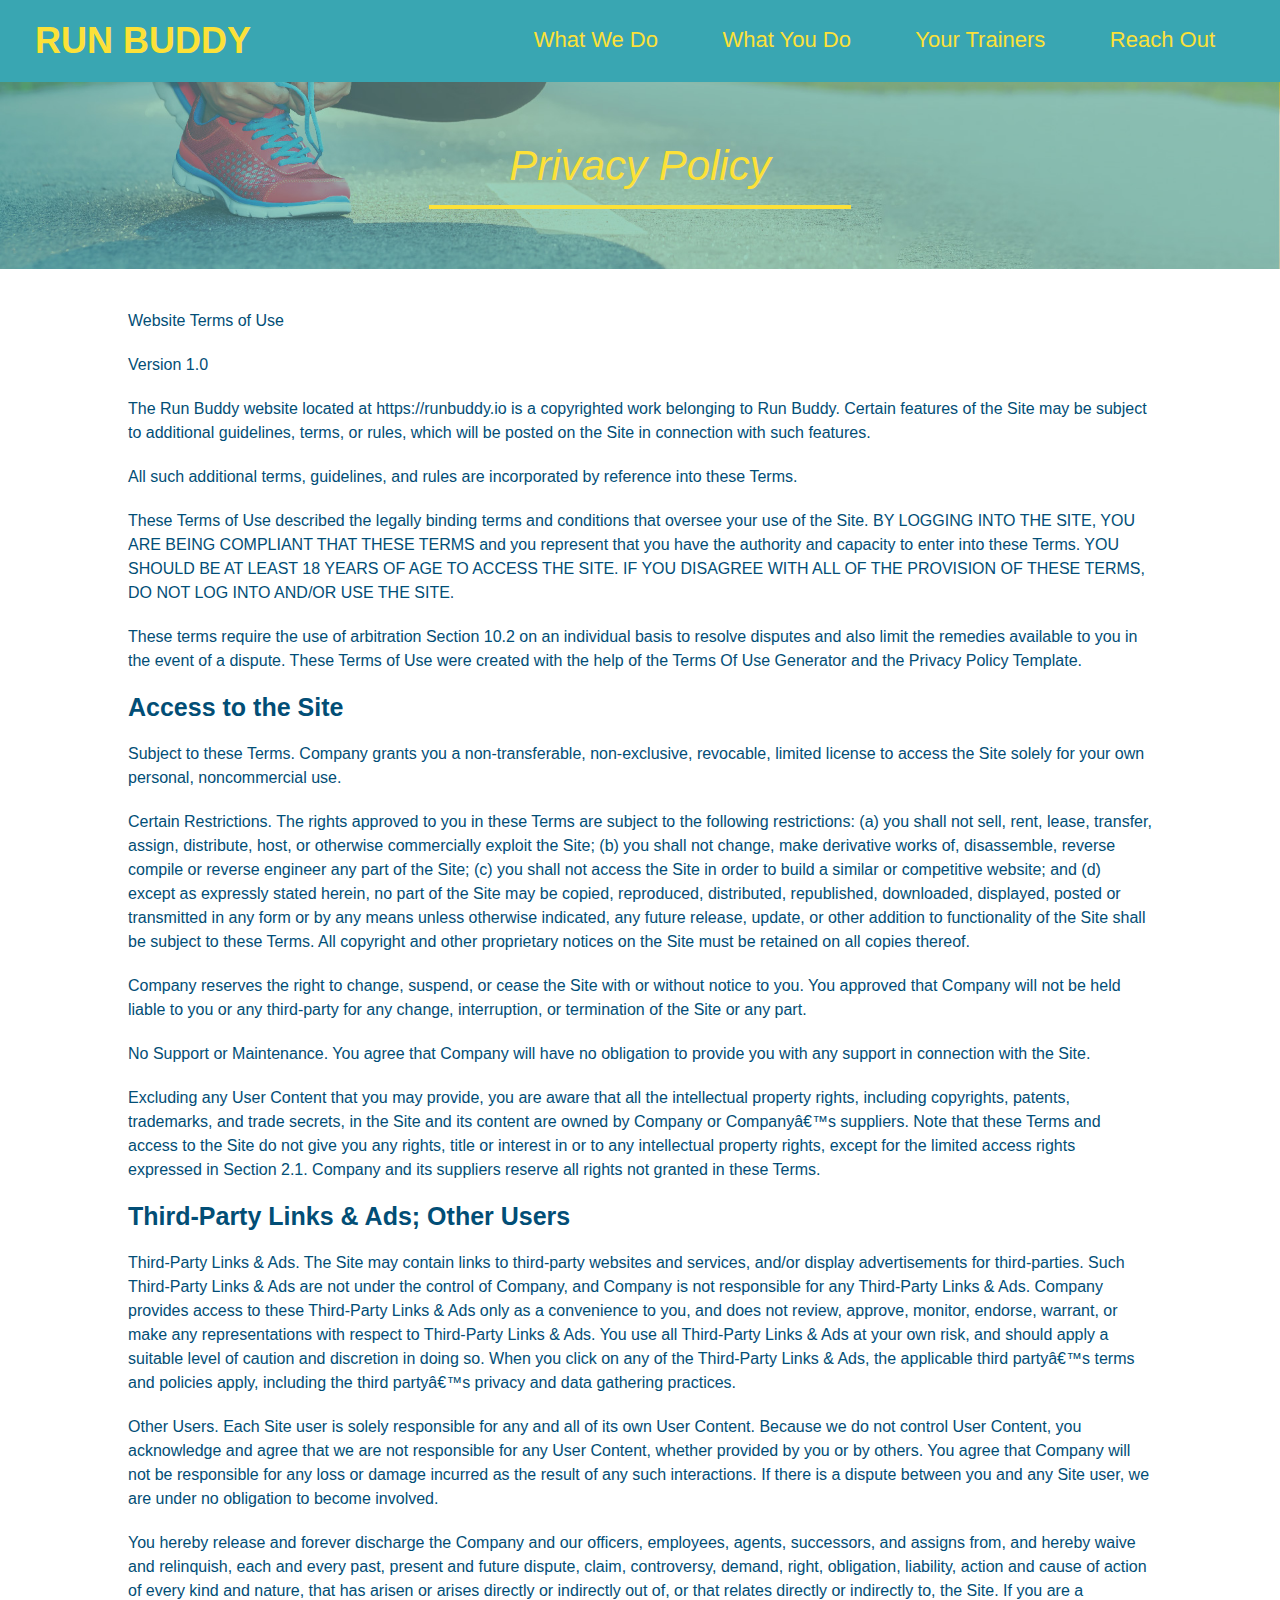
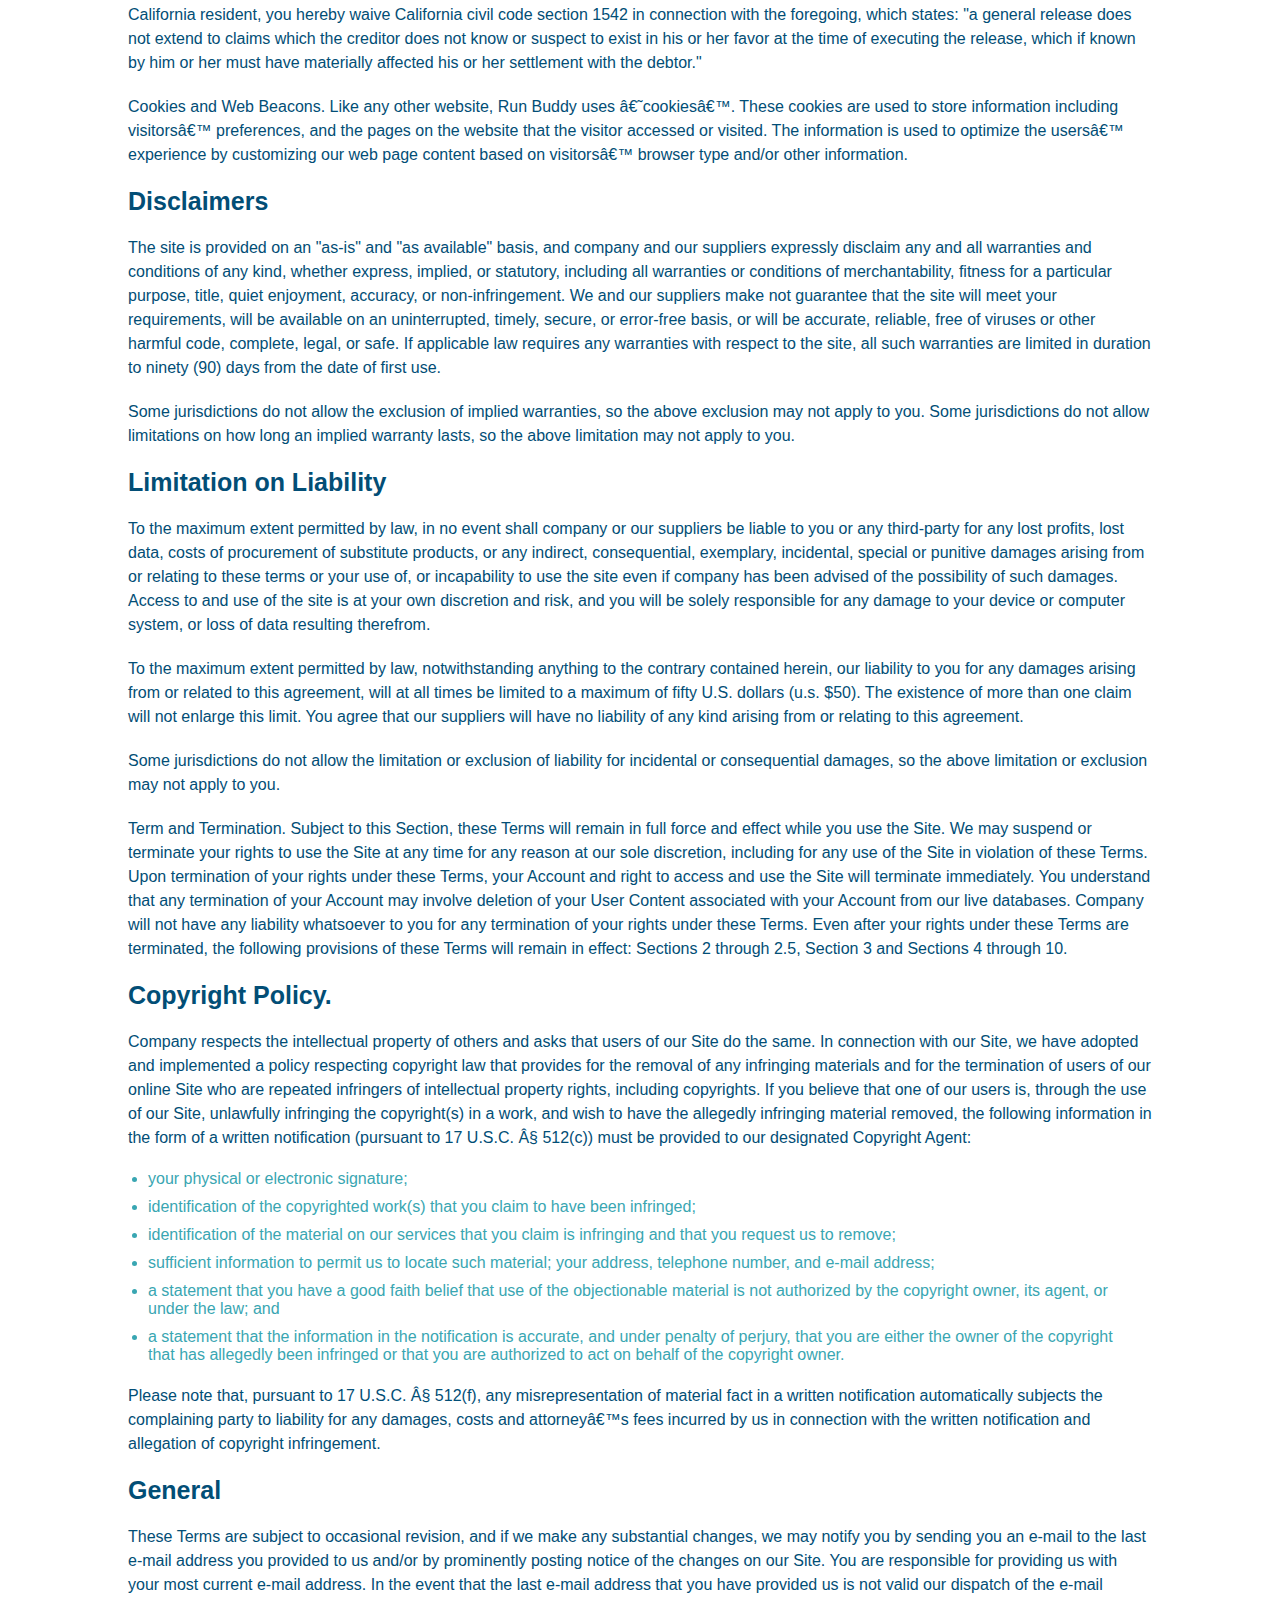
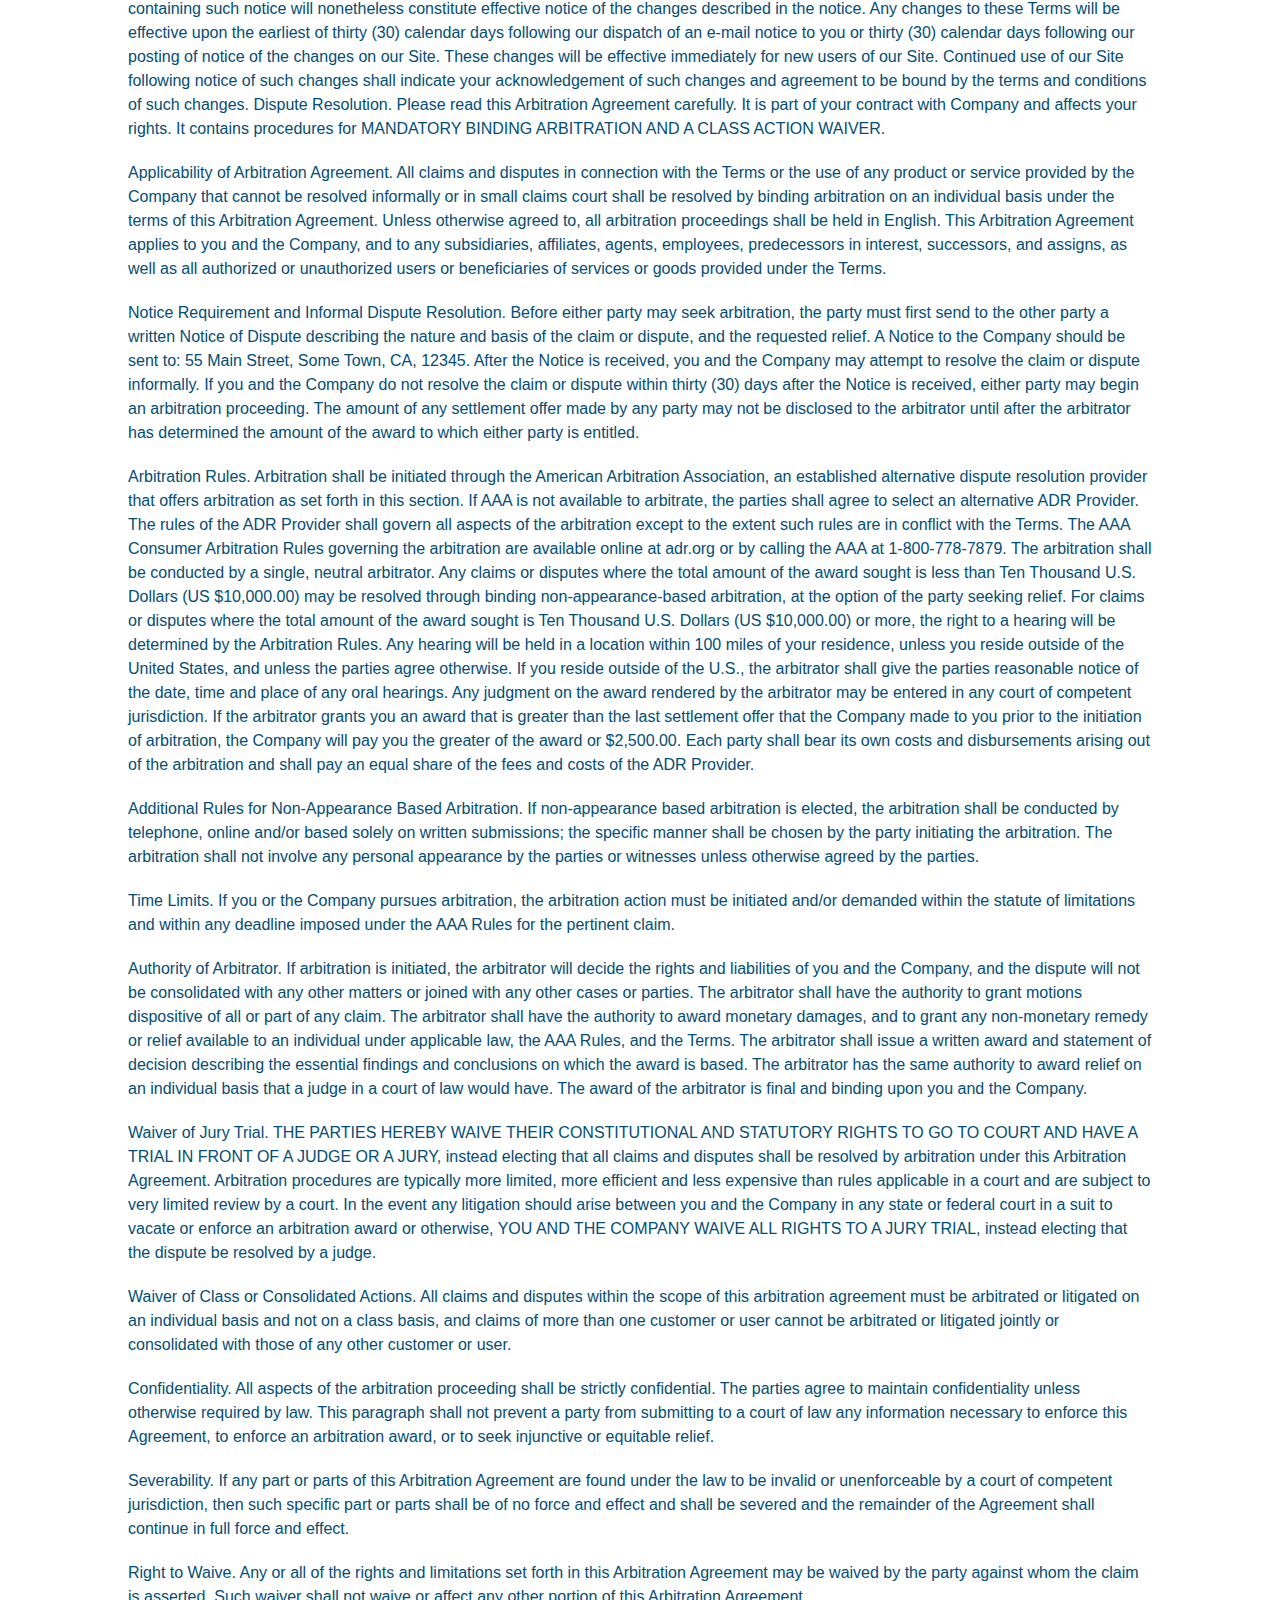
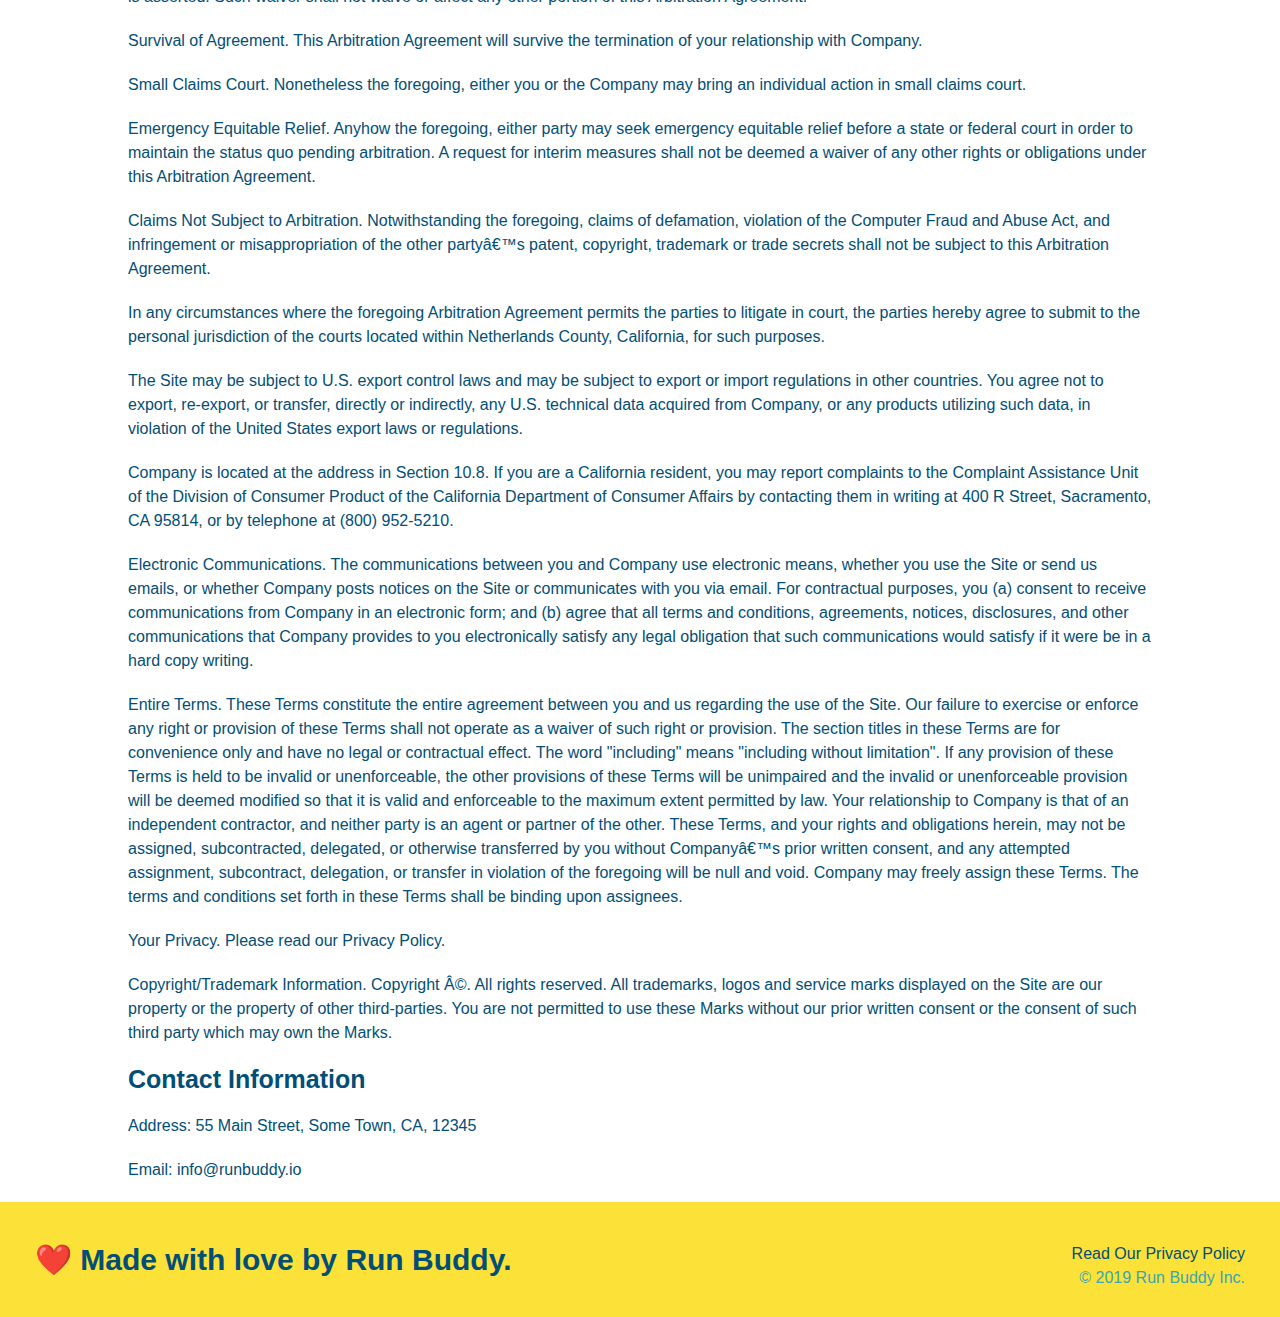
==== privacy-policy.html @ 038b592b "privacy policy" ====
<!DOCTYPE html>
<html lang="en">
    <head>
        <meta charset="UTF-8" />
        <title>Privacy Policy - Run Buddy</title>
        <link rel="stylesheet" href="./assets/css/style.css" />
        <link rel="stylesheet" href="./assets/css/secondary-styles.css">
    </head>
    <body>
         <!--navigation-->
         <header>
            <h1>
                <a href="/">RUN BUDDY</a>
            </h1>  
            <nav>
                <!--unorder list element-->
                <ul>
                    <!--list item element-->
                    <li>
                        <!--anchor element-->
                        <a href="./index.html#what-we-do">What We Do</a>
                    </li>
                    <li>
                        <a href="./index.html#what-you-do">What You Do</a>
                    </li>
                    <li>
                        <a href="./index.html#your-trainers">Your Trainers</a>
                    </li>
                    <li>
                        <a href="./index.html#reach-out">Reach Out</a>
                    </li>
                </ul>
            </nav>        
        </header>

        <section class="hero">
            <h2 class="page-title">
                Privacy Policy
            </h2>
        </section>

        <article class="secondary-content">
            <p>
                Website Terms of Use
              </p>
        
              <p>
                Version 1.0
              </p>
        
              <p>
                The Run Buddy website located at https://runbuddy.io is a copyrighted work belonging to Run Buddy. Certain
                features of the Site may be subject to additional guidelines, terms, or rules, which will be posted on the Site
                in connection with such features.
              </p>
        
              <p>
                All such additional terms, guidelines, and rules are incorporated by reference into these Terms.
              </p>
        
              <p>
                These Terms of Use described the legally binding terms and conditions that oversee your use of the Site. BY
                LOGGING INTO THE SITE, YOU ARE BEING COMPLIANT THAT THESE TERMS and you represent that you have the authority
                and capacity to enter into these Terms. YOU SHOULD BE AT LEAST 18 YEARS OF AGE TO ACCESS THE SITE. IF YOU
                DISAGREE WITH ALL OF THE PROVISION OF THESE TERMS, DO NOT LOG INTO AND/OR USE THE SITE.
              </p>
        
              <p>
                These terms require the use of arbitration Section 10.2 on an individual basis to resolve disputes and also
                limit the remedies available to you in the event of a dispute. These Terms of Use were created with the help of
                the Terms Of Use Generator and the Privacy Policy Template.
              </p>
        
              <h3>
                Access to the Site
              </h3>
        
              <p>
                Subject to these Terms. Company grants you a non-transferable, non-exclusive, revocable, limited license to
                access the Site solely for your own personal, noncommercial use.
              </p>
        
              <p>
                Certain Restrictions. The rights approved to you in these Terms are subject to the following restrictions: (a)
                you shall not sell, rent, lease, transfer, assign, distribute, host, or otherwise commercially exploit the Site;
                (b) you shall not change, make derivative works of, disassemble, reverse compile or reverse engineer any part of
                the Site; (c) you shall not access the Site in order to build a similar or competitive website; and (d) except
                as expressly stated herein, no part of the Site may be copied, reproduced, distributed, republished, downloaded,
                displayed, posted or transmitted in any form or by any means unless otherwise indicated, any future release,
                update, or other addition to functionality of the Site shall be subject to these Terms. All copyright and other
                proprietary notices on the Site must be retained on all copies thereof.
              </p>
        
              <p>
                Company reserves the right to change, suspend, or cease the Site with or without notice to you. You approved
                that Company will not be held liable to you or any third-party for any change, interruption, or termination of
                the Site or any part.
              </p>
        
              <p>
                No Support or Maintenance. You agree that Company will have no obligation to provide you with any support in
                connection with the Site.
              </p>
        
              <p>
                Excluding any User Content that you may provide, you are aware that all the intellectual property rights,
                including copyrights, patents, trademarks, and trade secrets, in the Site and its content are owned by Company
                or Companyâ€™s suppliers. Note that these Terms and access to the Site do not give you any rights, title or
                interest in or to any intellectual property rights, except for the limited access rights expressed in Section
                2.1. Company and its suppliers reserve all rights not granted in these Terms.
              </p>
        
              <h3>
                Third-Party Links & Ads; Other Users
              </h3>
        
              <p>
                Third-Party Links & Ads. The Site may contain links to third-party websites and services, and/or display
                advertisements for third-parties. Such Third-Party Links & Ads are not under the control of Company, and Company
                is not responsible for any Third-Party Links & Ads. Company provides access to these Third-Party Links & Ads
                only as a convenience to you, and does not review, approve, monitor, endorse, warrant, or make any
                representations with respect to Third-Party Links & Ads. You use all Third-Party Links & Ads at your own risk,
                and should apply a suitable level of caution and discretion in doing so. When you click on any of the
                Third-Party Links & Ads, the applicable third partyâ€™s terms and policies apply, including the third partyâ€™s
                privacy and data gathering practices.
              </p>
        
              <p>
                Other Users. Each Site user is solely responsible for any and all of its own User Content. Because we do not
                control User Content, you acknowledge and agree that we are not responsible for any User Content, whether
                provided by you or by others. You agree that Company will not be responsible for any loss or damage incurred as
                the result of any such interactions. If there is a dispute between you and any Site user, we are under no
                obligation to become involved.
              </p>
        
              <p>
                You hereby release and forever discharge the Company and our officers, employees, agents, successors, and
                assigns from, and hereby waive and relinquish, each and every past, present and future dispute, claim,
                controversy, demand, right, obligation, liability, action and cause of action of every kind and nature, that has
                arisen or arises directly or indirectly out of, or that relates directly or indirectly to, the Site. If you are
                a California resident, you hereby waive California civil code section 1542 in connection with the foregoing,
                which states: "a general release does not extend to claims which the creditor does not know or suspect to exist
                in his or her favor at the time of executing the release, which if known by him or her must have materially
                affected his or her settlement with the debtor."
              </p>
        
              <p>
                Cookies and Web Beacons. Like any other website, Run Buddy uses â€˜cookiesâ€™. These cookies are used to store
                information including visitorsâ€™ preferences, and the pages on the website that the visitor accessed or visited.
                The information is used to optimize the usersâ€™ experience by customizing our web page content based on visitorsâ€™
                browser type and/or other information.
              </p>
        
              <h3>
                Disclaimers
              </h3>
        
              <p>
                The site is provided on an "as-is" and "as available" basis, and company and our suppliers expressly disclaim
                any and all warranties and conditions of any kind, whether express, implied, or statutory, including all
                warranties or conditions of merchantability, fitness for a particular purpose, title, quiet enjoyment, accuracy,
                or non-infringement. We and our suppliers make not guarantee that the site will meet your requirements, will be
                available on an uninterrupted, timely, secure, or error-free basis, or will be accurate, reliable, free of
                viruses or other harmful code, complete, legal, or safe. If applicable law requires any warranties with respect
                to the site, all such warranties are limited in duration to ninety (90) days from the date of first use.
              </p>
        
              <p>
                Some jurisdictions do not allow the exclusion of implied warranties, so the above exclusion may not apply to
                you. Some jurisdictions do not allow limitations on how long an implied warranty lasts, so the above limitation
                may not apply to you.
              </p>
        
              <h3>
                Limitation on Liability
              </h3>
        
              <p>
                To the maximum extent permitted by law, in no event shall company or our suppliers be liable to you or any
                third-party for any lost profits, lost data, costs of procurement of substitute products, or any indirect,
                consequential, exemplary, incidental, special or punitive damages arising from or relating to these terms or
                your use of, or incapability to use the site even if company has been advised of the possibility of such
                damages. Access to and use of the site is at your own discretion and risk, and you will be solely responsible
                for any damage to your device or computer system, or loss of data resulting therefrom.
              </p>
        
              <p>
                To the maximum extent permitted by law, notwithstanding anything to the contrary contained herein, our liability
                to you for any damages arising from or related to this agreement, will at all times be limited to a maximum of
                fifty U.S. dollars (u.s. $50). The existence of more than one claim will not enlarge this limit. You agree that
                our suppliers will have no liability of any kind arising from or relating to this agreement.
              </p>
        
              <p>
                Some jurisdictions do not allow the limitation or exclusion of liability for incidental or consequential
                damages, so the above limitation or exclusion may not apply to you.
              </p>
        
              <p>
                Term and Termination. Subject to this Section, these Terms will remain in full force and effect while you use
                the Site. We may suspend or terminate your rights to use the Site at any time for any reason at our sole
                discretion, including for any use of the Site in violation of these Terms. Upon termination of your rights under
                these Terms, your Account and right to access and use the Site will terminate immediately. You understand that
                any termination of your Account may involve deletion of your User Content associated with your Account from our
                live databases. Company will not have any liability whatsoever to you for any termination of your rights under
                these Terms. Even after your rights under these Terms are terminated, the following provisions of these Terms
                will remain in effect: Sections 2 through 2.5, Section 3 and Sections 4 through 10.
              </p>
        
              <h3>
                Copyright Policy.
              </h3>
        
              <p>
                Company respects the intellectual property of others and asks that users of our Site do the same. In connection
                with our Site, we have adopted and implemented a policy respecting copyright law that provides for the removal
                of any infringing materials and for the termination of users of our online Site who are repeated infringers of
                intellectual property rights, including copyrights. If you believe that one of our users is, through the use of
                our Site, unlawfully infringing the copyright(s) in a work, and wish to have the allegedly infringing material
                removed, the following information in the form of a written notification (pursuant to 17 U.S.C. Â§ 512(c)) must
                be provided to our designated Copyright Agent:
              </p>
        
              <ul>
                <li>
                  your physical or electronic signature;
                </li>
                <li>
                  identification of the copyrighted work(s) that you claim to have been infringed;
                </li>
                <li>
                  identification of the material on our services that you claim is infringing and that you request us to remove;
                </li>
                <li>
                  sufficient information to permit us to locate such material; your address, telephone number, and e-mail
                  address;
                </li>
                <li>
                  a statement that you have a good faith belief that use of the objectionable material is not authorized by the
                  copyright owner, its agent, or under the law; and
                </li>
                <li>
                  a statement that the information in the notification is accurate, and under penalty of perjury, that you are
                  either the owner of the copyright that has allegedly been infringed or that you are authorized to act on
                  behalf of the copyright owner.
                </li>
              </ul>
        
              <p>
                Please note that, pursuant to 17 U.S.C. Â§ 512(f), any misrepresentation of material fact in a written
                notification automatically subjects the complaining party to liability for any damages, costs and attorneyâ€™s
                fees incurred by us in connection with the written notification and allegation of copyright infringement.
              </p>
        
              <h3>
                General
              </h3>
        
              <p>
                These Terms are subject to occasional revision, and if we make any substantial changes, we may notify you by
                sending you an e-mail to the last e-mail address you provided to us and/or by prominently posting notice of the
                changes on our Site. You are responsible for providing us with your most current e-mail address. In the event
                that the last e-mail address that you have provided us is not valid our dispatch of the e-mail containing such
                notice will nonetheless constitute effective notice of the changes described in the notice. Any changes to these
                Terms will be effective upon the earliest of thirty (30) calendar days following our dispatch of an e-mail
                notice to you or thirty (30) calendar days following our posting of notice of the changes on our Site. These
                changes will be effective immediately for new users of our Site. Continued use of our Site following notice of
                such changes shall indicate your acknowledgement of such changes and agreement to be bound by the terms and
                conditions of such changes. Dispute Resolution. Please read this Arbitration Agreement carefully. It is part of
                your contract with Company and affects your rights. It contains procedures for MANDATORY BINDING ARBITRATION AND
                A CLASS ACTION WAIVER.
              </p>
        
              <p>
                Applicability of Arbitration Agreement. All claims and disputes in connection with the Terms or the use of any
                product or service provided by the Company that cannot be resolved informally or in small claims court shall be
                resolved by binding arbitration on an individual basis under the terms of this Arbitration Agreement. Unless
                otherwise agreed to, all arbitration proceedings shall be held in English. This Arbitration Agreement applies to
                you and the Company, and to any subsidiaries, affiliates, agents, employees, predecessors in interest,
                successors, and assigns, as well as all authorized or unauthorized users or beneficiaries of services or goods
                provided under the Terms.
              </p>
        
              <p>
                Notice Requirement and Informal Dispute Resolution. Before either party may seek arbitration, the party must
                first send to the other party a written Notice of Dispute describing the nature and basis of the claim or
                dispute, and the requested relief. A Notice to the Company should be sent to: 55 Main Street, Some Town, CA,
                12345. After the Notice is received, you and the Company may attempt to resolve the claim or dispute informally.
                If you and the Company do not resolve the claim or dispute within thirty (30) days after the Notice is received,
                either party may begin an arbitration proceeding. The amount of any settlement offer made by any party may not
                be disclosed to the arbitrator until after the arbitrator has determined the amount of the award to which either
                party is entitled.
              </p>
        
              <p>
                Arbitration Rules. Arbitration shall be initiated through the American Arbitration Association, an established
                alternative dispute resolution provider that offers arbitration as set forth in this section. If AAA is not
                available to arbitrate, the parties shall agree to select an alternative ADR Provider. The rules of the ADR
                Provider shall govern all aspects of the arbitration except to the extent such rules are in conflict with the
                Terms. The AAA Consumer Arbitration Rules governing the arbitration are available online at adr.org or by
                calling the AAA at 1-800-778-7879. The arbitration shall be conducted by a single, neutral arbitrator. Any
                claims or disputes where the total amount of the award sought is less than Ten Thousand U.S. Dollars (US
                $10,000.00) may be resolved through binding non-appearance-based arbitration, at the option of the party seeking
                relief. For claims or disputes where the total amount of the award sought is Ten Thousand U.S. Dollars (US
                $10,000.00) or more, the right to a hearing will be determined by the Arbitration Rules. Any hearing will be
                held in a location within 100 miles of your residence, unless you reside outside of the United States, and
                unless the parties agree otherwise. If you reside outside of the U.S., the arbitrator shall give the parties
                reasonable notice of the date, time and place of any oral hearings. Any judgment on the award rendered by the
                arbitrator may be entered in any court of competent jurisdiction. If the arbitrator grants you an award that is
                greater than the last settlement offer that the Company made to you prior to the initiation of arbitration, the
                Company will pay you the greater of the award or $2,500.00. Each party shall bear its own costs and
                disbursements arising out of the arbitration and shall pay an equal share of the fees and costs of the ADR
                Provider.
              </p>
        
              <p>
                Additional Rules for Non-Appearance Based Arbitration. If non-appearance based arbitration is elected, the
                arbitration shall be conducted by telephone, online and/or based solely on written submissions; the specific
                manner shall be chosen by the party initiating the arbitration. The arbitration shall not involve any personal
                appearance by the parties or witnesses unless otherwise agreed by the parties.
              </p>
        
              <p>
                Time Limits. If you or the Company pursues arbitration, the arbitration action must be initiated and/or demanded
                within the statute of limitations and within any deadline imposed under the AAA Rules for the pertinent claim.
              </p>
        
              <p>
                Authority of Arbitrator. If arbitration is initiated, the arbitrator will decide the rights and liabilities of
                you and the Company, and the dispute will not be consolidated with any other matters or joined with any other
                cases or parties. The arbitrator shall have the authority to grant motions dispositive of all or part of any
                claim. The arbitrator shall have the authority to award monetary damages, and to grant any non-monetary remedy
                or relief available to an individual under applicable law, the AAA Rules, and the Terms. The arbitrator shall
                issue a written award and statement of decision describing the essential findings and conclusions on which the
                award is based. The arbitrator has the same authority to award relief on an individual basis that a judge in a
                court of law would have. The award of the arbitrator is final and binding upon you and the Company.
              </p>
        
              <p>
                Waiver of Jury Trial. THE PARTIES HEREBY WAIVE THEIR CONSTITUTIONAL AND STATUTORY RIGHTS TO GO TO COURT AND HAVE
                A TRIAL IN FRONT OF A JUDGE OR A JURY, instead electing that all claims and disputes shall be resolved by
                arbitration under this Arbitration Agreement. Arbitration procedures are typically more limited, more efficient
                and less expensive than rules applicable in a court and are subject to very limited review by a court. In the
                event any litigation should arise between you and the Company in any state or federal court in a suit to vacate
                or enforce an arbitration award or otherwise, YOU AND THE COMPANY WAIVE ALL RIGHTS TO A JURY TRIAL, instead
                electing that the dispute be resolved by a judge.
              </p>
        
              <p>
                Waiver of Class or Consolidated Actions. All claims and disputes within the scope of this arbitration agreement
                must be arbitrated or litigated on an individual basis and not on a class basis, and claims of more than one
                customer or user cannot be arbitrated or litigated jointly or consolidated with those of any other customer or
                user.
              </p>
        
              <p>
                Confidentiality. All aspects of the arbitration proceeding shall be strictly confidential. The parties agree to
                maintain confidentiality unless otherwise required by law. This paragraph shall not prevent a party from
                submitting to a court of law any information necessary to enforce this Agreement, to enforce an arbitration
                award, or to seek injunctive or equitable relief.
              </p>
        
              <p>
                Severability. If any part or parts of this Arbitration Agreement are found under the law to be invalid or
                unenforceable by a court of competent jurisdiction, then such specific part or parts shall be of no force and
                effect and shall be severed and the remainder of the Agreement shall continue in full force and effect.
              </p>
        
              <p>
                Right to Waive. Any or all of the rights and limitations set forth in this Arbitration Agreement may be waived
                by the party against whom the claim is asserted. Such waiver shall not waive or affect any other portion of this
                Arbitration Agreement.
              </p>
        
              <p>
                Survival of Agreement. This Arbitration Agreement will survive the termination of your relationship with
                Company.
              </p>
        
              <p>
                Small Claims Court. Nonetheless the foregoing, either you or the Company may bring an individual action in small
                claims court.
              </p>
        
              <p>
                Emergency Equitable Relief. Anyhow the foregoing, either party may seek emergency equitable relief before a
                state or federal court in order to maintain the status quo pending arbitration. A request for interim measures
                shall not be deemed a waiver of any other rights or obligations under this Arbitration Agreement.
              </p>
        
              <p>
                Claims Not Subject to Arbitration. Notwithstanding the foregoing, claims of defamation, violation of the
                Computer Fraud and Abuse Act, and infringement or misappropriation of the other partyâ€™s patent, copyright,
                trademark or trade secrets shall not be subject to this Arbitration Agreement.
              </p>
        
              <p>
                In any circumstances where the foregoing Arbitration Agreement permits the parties to litigate in court, the
                parties hereby agree to submit to the personal jurisdiction of the courts located within Netherlands County,
                California, for such purposes.
              </p>
        
              <p>
                The Site may be subject to U.S. export control laws and may be subject to export or import regulations in other
                countries. You agree not to export, re-export, or transfer, directly or indirectly, any U.S. technical data
                acquired from Company, or any products utilizing such data, in violation of the United States export laws or
                regulations.
              </p>
        
              <p>
                Company is located at the address in Section 10.8. If you are a California resident, you may report complaints
                to the Complaint Assistance Unit of the Division of Consumer Product of the California Department of Consumer
                Affairs by contacting them in writing at 400 R Street, Sacramento, CA 95814, or by telephone at (800) 952-5210.
              </p>
        
              <p>
                Electronic Communications. The communications between you and Company use electronic means, whether you use the
                Site or send us emails, or whether Company posts notices on the Site or communicates with you via email. For
                contractual purposes, you (a) consent to receive communications from Company in an electronic form; and (b)
                agree that all terms and conditions, agreements, notices, disclosures, and other communications that Company
                provides to you electronically satisfy any legal obligation that such communications would satisfy if it were be
                in a hard copy writing.
              </p>
        
              <p>
                Entire Terms. These Terms constitute the entire agreement between you and us regarding the use of the Site. Our
                failure to exercise or enforce any right or provision of these Terms shall not operate as a waiver of such right
                or provision. The section titles in these Terms are for convenience only and have no legal or contractual
                effect. The word "including" means "including without limitation". If any provision of these Terms is held to be
                invalid or unenforceable, the other provisions of these Terms will be unimpaired and the invalid or
                unenforceable provision will be deemed modified so that it is valid and enforceable to the maximum extent
                permitted by law. Your relationship to Company is that of an independent contractor, and neither party is an
                agent or partner of the other. These Terms, and your rights and obligations herein, may not be assigned,
                subcontracted, delegated, or otherwise transferred by you without Companyâ€™s prior written consent, and any
                attempted assignment, subcontract, delegation, or transfer in violation of the foregoing will be null and void.
                Company may freely assign these Terms. The terms and conditions set forth in these Terms shall be binding upon
                assignees.
              </p>
        
              <p>
                Your Privacy. Please read our Privacy Policy.
              </p>
        
              <p>
                Copyright/Trademark Information. Copyright Â©. All rights reserved. All trademarks, logos and service marks
                displayed on the Site are our property or the property of other third-parties. You are not permitted to use
                these Marks without our prior written consent or the consent of such third party which may own the Marks.
              </p>
        
              <h3>
                Contact Information
              </h3>
        
              <p>
                Address: 55 Main Street, Some Town, CA, 12345
              </p>
        
              <p>
                Email: info@runbuddy.io
              </p>
        </article>

        <!--footer-->
        <footer>
        <h2>❤️ Made with love by Run Buddy.</h2>
        <div>
            <a>Read Our Privacy Policy</a><br />
            &copy; 2019 Run Buddy Inc.
        </div>
        </footer>
    </body>

</html>
---- assets/css/style.css ----
* {
    margin: 0;
    padding: 0;
    box-sizing: border-box;
}

body {
    font-family: Helvetica, Arial, sans-serif;
    color: #39a6b2;
}

/* apply styles to header */
header {
    padding: 20px 35px;
    background-color: #39a6b2;
}

header h1 {
    font-weight: bold;
    font-size: 36px;
    color: #fce138;
    margin: 0;
    display: inline;
}

header a {
    text-decoration: none;
    color: #fce138;
}

header nav {
    float: right;
    margin: 7px 0;
}

header nav ul li {
    display: inline;
}

header nav ul li a {
    margin: 0 30px;
    font-weight: lighter;
    font-size: 22px;
}

footer {
    background: #fce138;
    width: 100%;
    padding: 40px 35px;
}

footer h2 {
    display: inline;
    color: #024e76;
    font-size: 30px;
    margin:0;
}

footer div {
    float: right;
    line-height: 1.5;
    text-align: right;
}

footer a {
    color: #024e76;
}

section {
    padding: 60px;
}

/* Hero style start */
.hero {
    background-image: url(../images/hero-bg.jpeg);
    height: 600px;
    background-size: cover;
    background-position: center;
    position: relative;
}
/* hero style end */

/* hero form style start */
.hero-form {
    background-color: #fce138;
    padding: 20px;
    width: 500px;
    color: #024e76;
    border: solid 3px #024e76;
    position: absolute;
    bottom: 120px;
    right: 140px;
}

.hero-form h3 {
    font-size: 24px;
    margin: 0;
}

.hero-form p {
    margin: 5px 0 10px 0;
}

.form-input {
    border: 1px solid #024e76;
    display: block;
    padding: 7px 15px;
    font-size: 16px;
    color: #024e76;
    width: 100%;
    margin-bottom: 15px;
}

.hero-form label {
    margin: 0 5px;
}

.hero-form button {
    color: #fce138;
    background-color: #024e76;
    border: none;
    padding: 10px 20px;
    font-size: 16px;
}
/*hero form style ends */

.section-title {
    font-size: 55px;
    color: #024e76;
    margin-bottom: 35px;
    padding: 0 100px 20px 100px;
    display: inline-block;
    border-bottom: 3px solid;
}

.primary-border {
    border-color: #fce138;
}

.secondary-border {
    border-color: #39a6b2;
}

.intro {
    text-align: center;
}

.intro p { 
    line-height: 1.7;
    color: #39a6b2;
    width: 80%;
    font-size: 20px;
    margin: 0 auto;
}

.steps {
    text-align: center;
    background: #fce138;
}

.steps div {
    margin-bottom: 80px;
}

.steps img {
    width: 15%;
    margin: 10px 0;
}

.steps h3 {
    color: #024e76;
    font-size: 46px;
    margin-top: 10px;
}

.steps p {
    color: #39a6b2;
    font-size: 23px;
}

.steps span {
    font-size: 38px;
}

.trainers {
    text-align: center;
}

.trainer {
    width: 900px;
    margin: 0 auto 30px auto;
    background: #024e76;
    color: #fce138;
    overflow: auto;
}

.trainer img {
    width: 35%;
    float: left;
}

.trainer-bio {
    padding: 35px;
    float: left;
    width: 65%;
}

.text-left {
    text-align: left;
}

.text-right {
    text-align: right;
}

.trainer-bio h3 {
    font-size: 32px;
    margin-bottom: 8px;
}

.trainer-bio h4 {
    font-weight: lighter;
    font-size: 26px;
    margin-bottom: 25px;
}

.trainer-bio p {
    font-size: 17px;
    line-height: 1.3;
}

/* reach out styles start */
.contact {
    text-align: center;
    background: #024e76;
}

.contact h2 {
    color:#fce138;
}

.contact-info iframe {
    width: 400px;
    height: 400px;  
}

.contact-info div {
    width: 410px;
    display: inline-block;
    vertical-align: top;
    text-align: left;
    margin: 30px 0 0 60px;
    color: white;
}

.contact-info h3 {
    color: #fce138;
    font-size: 32px;
}

.contact-info p, .contact-info address {
    margin: 20px 0;
    line-height: 1.5;
    font-size: 20px;
    font-style: normal;
}

.contact-info a {
    color: #fce138;
}

/*reach out styles end*/
---- assets/css/secondary-styles.css ----
.hero {
    background-position: bottom;
    height: auto;
    text-align: center;
    margin-bottom: 40px;
}

.page-title {
    color: #fce138;
    display: inline-block;
    border-bottom: 4px solid #fce138;
    padding: 0 80px 15px 80px;
    font-weight: normal;
    font-size: 42px;
    font-style: italic;

}

.secondary-content {
    width: 80%;
    margin: 0 auto;
    color: #024e76;
}

.secondary-content h3 {
    font-size: 25px;
    margin: 20px 0;
}

.secondary-content p {
    font-size: 16px;
    line-height: 1.5;
    margin: 20px 0;
}

.secondary-content ul {
    margin: 15px 20px;
}

.secondary-content li {
    color: #39a6b2;
    margin: 10px 0;
}
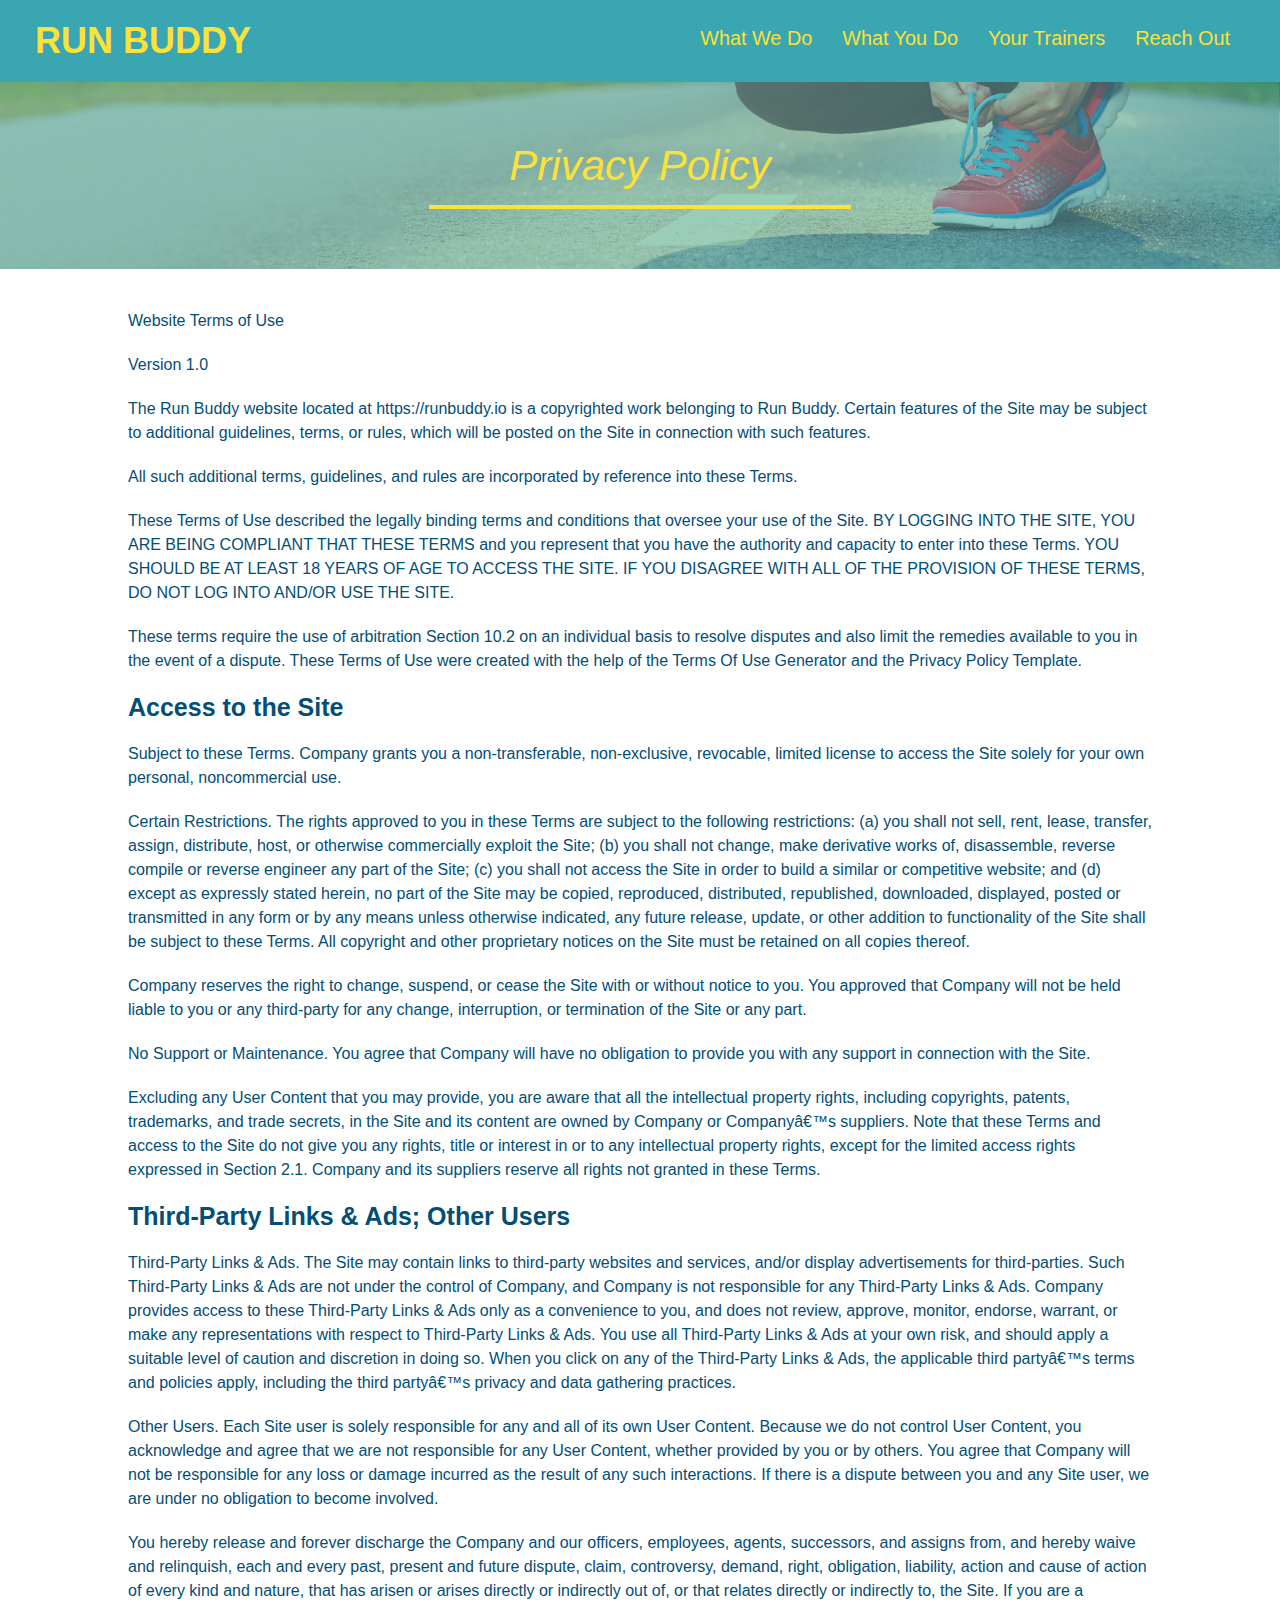
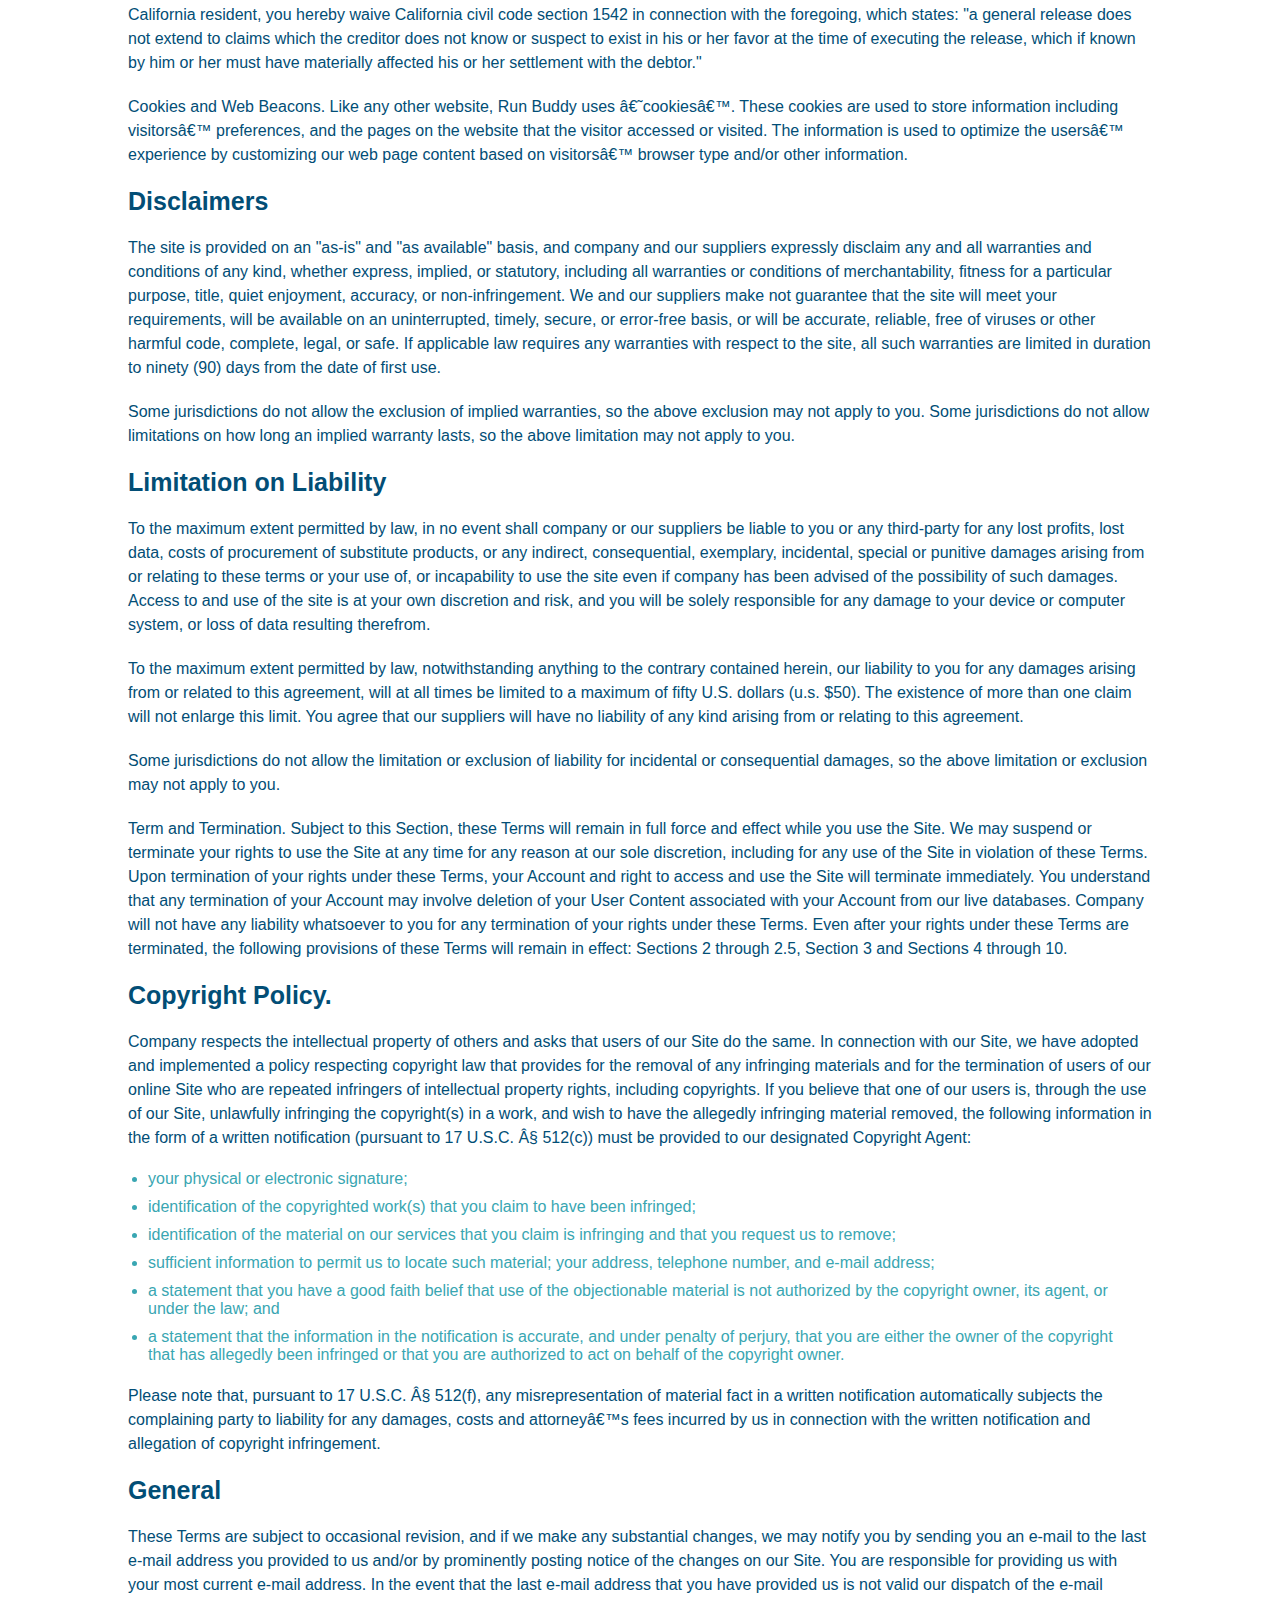
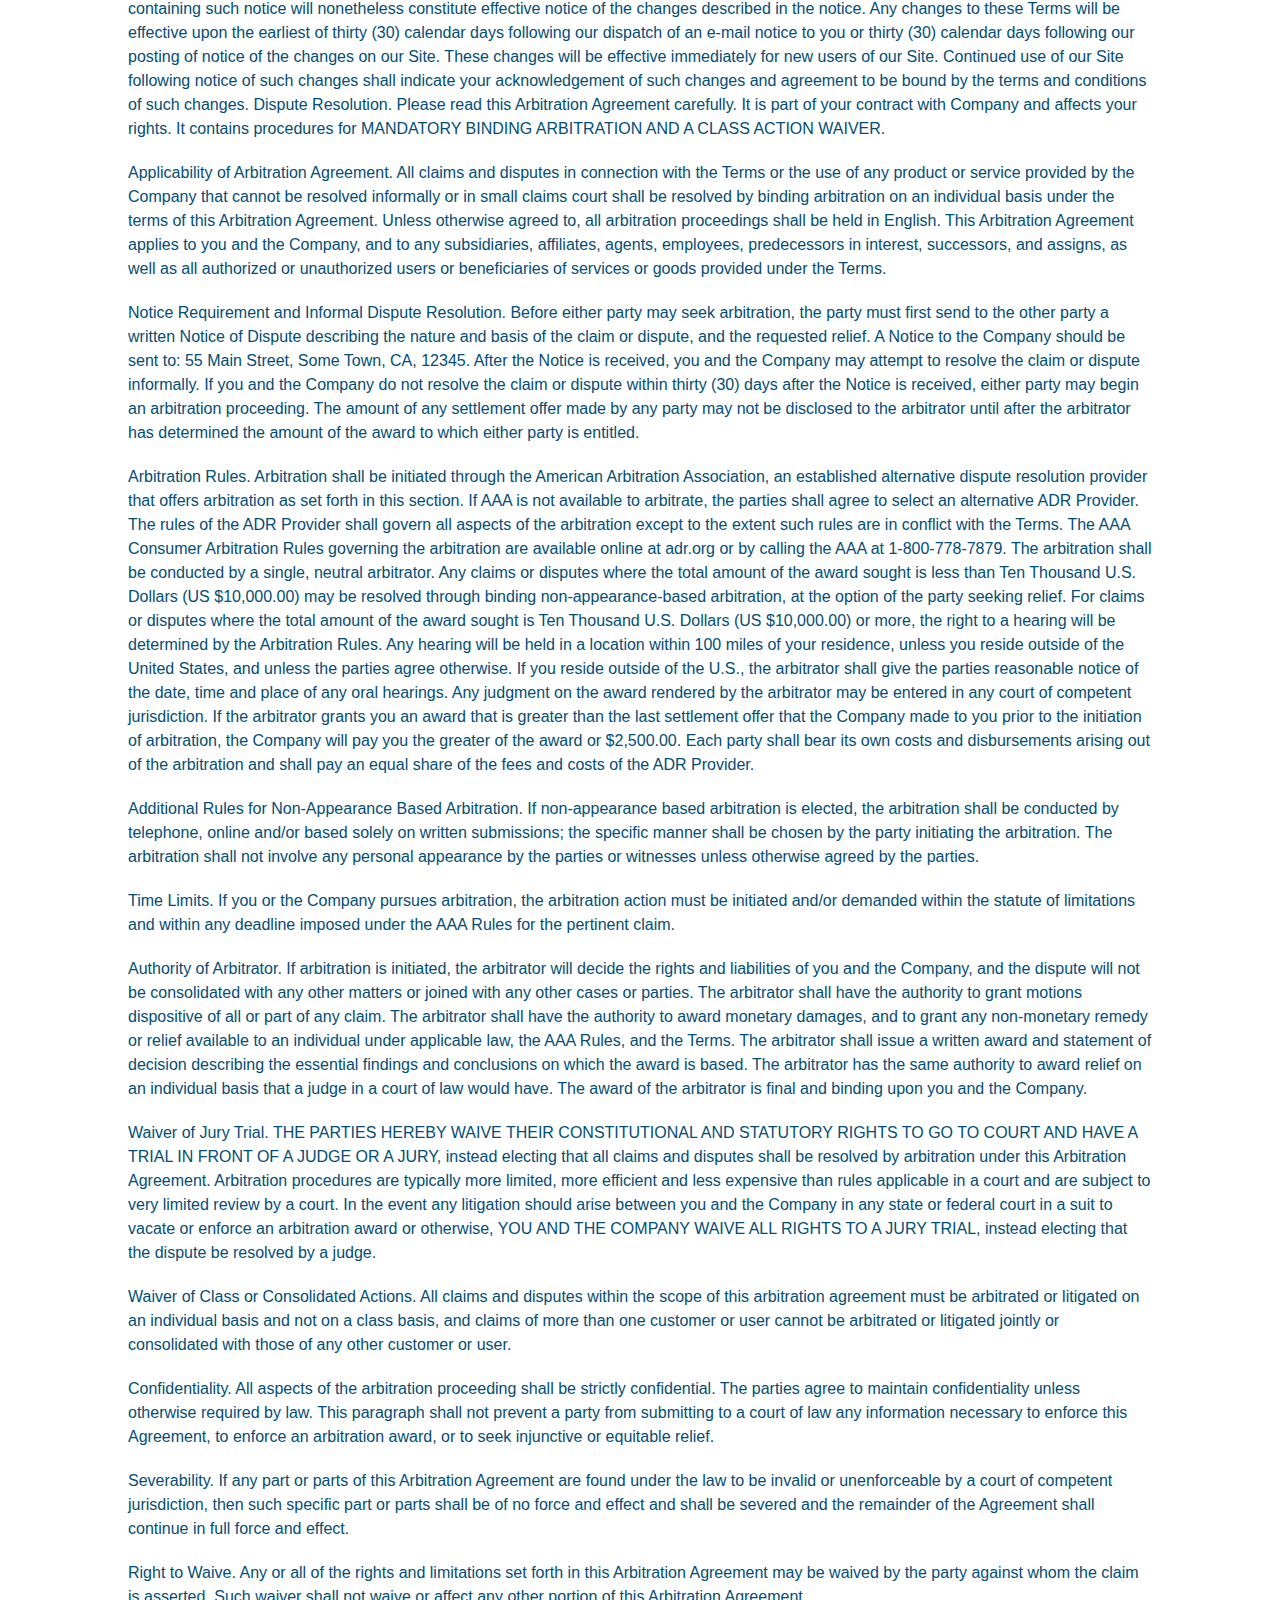
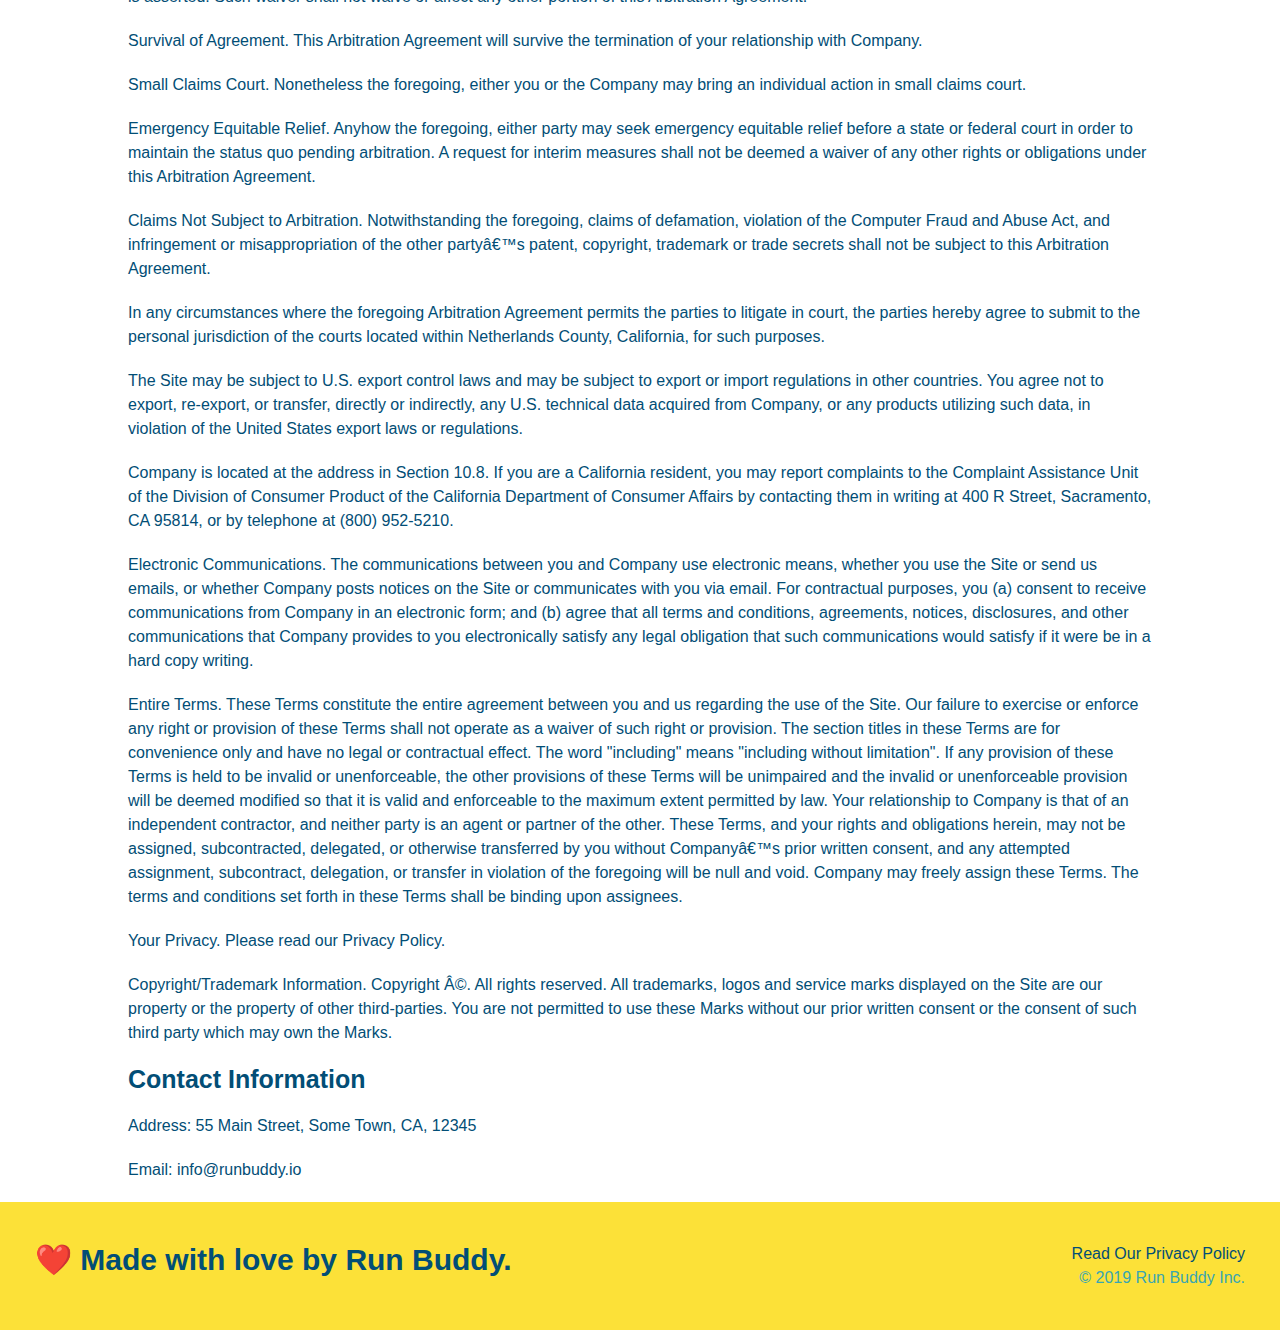
==== commit 65e353ba: "added viewport meta to index and media queries to css" ====
--- a/privacy-policy.html
+++ b/privacy-policy.html
@@ -2,6 +2,7 @@
 <html lang="en">
     <head>
         <meta charset="UTF-8" />
+        <meta name="viewport" content="width=device-width, initial-scale=1.0" />
         <title>Privacy Policy - Run Buddy</title>
         <link rel="stylesheet" href="./assets/css/style.css" />
         <link rel="stylesheet" href="./assets/css/secondary-styles.css">
--- a/assets/css/style.css
+++ b/assets/css/style.css
@@ -13,6 +13,9 @@
 header {
     padding: 20px 35px;
     background-color: #39a6b2;
+    display: flex;
+    justify-content: space-between;
+    flex-wrap: wrap;
 }
 
 header h1 {
@@ -20,7 +23,6 @@
     font-size: 36px;
     color: #fce138;
     margin: 0;
-    display: inline;
 }
 
 header a {
@@ -29,35 +31,39 @@
 }
 
 header nav {
-    float: right;
     margin: 7px 0;
 }
 
-header nav ul li {
-    display: inline;
+header nav ul {
+    display: flex;
+    flex-wrap: wrap;
+    justify-content: space-between;
+    align-items: center;
+    list-style: none;
 }
 
 header nav ul li a {
-    margin: 0 30px;
+    padding: 10px 15px;
     font-weight: lighter;
-    font-size: 22px;
+    font-size: 1.55vw;
 }
 
 footer {
     background: #fce138;
     width: 100%;
     padding: 40px 35px;
+    display: flex;
+    justify-content: space-between;
+    flex-wrap: wrap;
 }
 
 footer h2 {
-    display: inline;
     color: #024e76;
     font-size: 30px;
     margin:0;
 }
 
 footer div {
-    float: right;
     line-height: 1.5;
     text-align: right;
 }
@@ -73,10 +79,12 @@
 /* Hero style start */
 .hero {
     background-image: url(../images/hero-bg.jpeg);
-    height: 600px;
     background-size: cover;
     background-position: center;
-    position: relative;
+    display: flex;
+    justify-content: center;
+    flex-wrap: wrap;
+    align-items: flex-start;
 }
 /* hero style end */
 
@@ -84,12 +92,10 @@
 .hero-form {
     background-color: #fce138;
     padding: 20px;
-    width: 500px;
     color: #024e76;
     border: solid 3px #024e76;
-    position: absolute;
-    bottom: 120px;
-    right: 140px;
+    width: 40%;
+    margin: 3.5%;
 }
 
 .hero-form h3 {
@@ -124,13 +130,31 @@
 }
 /*hero form style ends */
 
+/*hero call to action style begins*/
+.hero-cta {
+    width: 35%;
+    text-align: right;
+    margin: 3.5%;
+    color: #fff;
+    font-size: 18px;
+    line-height: 1.2;
+}
+
+.hero-cta h2 {
+    font-style: italic;
+    font-size: 55px;
+    color: #fce138;
+}
+/* hero call to action style ends*/
+
 .section-title {
-    font-size: 55px;
-    color: #024e76;
-    margin-bottom: 35px;
-    padding: 0 100px 20px 100px;
-    display: inline-block;
+    font-size: 48px;
+    color: #024e76;
     border-bottom: 3px solid;
+    padding-bottom: 20px;
+    text-align: center;
+    margin: 0 auto 35px auto;
+    width: 50%;
 }
 
 .primary-border {
@@ -139,10 +163,6 @@
 
 .secondary-border {
     border-color: #39a6b2;
-}
-
-.intro {
-    text-align: center;
 }
 
 .intro p { 
@@ -151,87 +171,103 @@
     width: 80%;
     font-size: 20px;
     margin: 0 auto;
+    text-align: center;
 }
 
 .steps {
-    text-align: center;
     background: #fce138;
 }
 
-.steps div {
-    margin-bottom: 80px;
-}
-
-.steps img {
-    width: 15%;
-    margin: 10px 0;
-}
-
-.steps h3 {
+.step {
+    margin: 50px;
+    padding-bottom: 50px;
+    width: 80%;
+    border-bottom: 1px solid #39a6b2;
+    display: flex;
+    flex-wrap: wrap;
+    align-items: center;
+    justify-content: space-between;
+}
+
+.step h3 {
     color: #024e76;
     font-size: 46px;
-    margin-top: 10px;
-}
-
-.steps p {
+    flex: 1 30%;
+}
+
+.step-info {
+    flex: 2 70%;
+    display: flex;
+    flex-wrap: wrap;
+    align-items: center;
+}
+
+.step-img {
+    flex: 1 12%;
+    margin-right: 20px;
+}
+
+.step-img img {
+    max-width: 100%;
+}
+
+.step-text {
+    flex: 12;
+}
+
+.step-text h4 {
+    font-size: 26px;
+    line-height: 1.5;
+    color: #024e76;
+}
+
+.step-text p {
     color: #39a6b2;
-    font-size: 23px;
-}
-
-.steps span {
-    font-size: 38px;
-}
-
+    font-size: 18px;
+}
+
+/* Meet the Trainers style start */
 .trainers {
-    text-align: center;
+    width: 100%;
+    margin: 0 auto;
+    display: flex;
+    flex-wrap: wrap;
+    justify-content: space-around;
 }
 
 .trainer {
-    width: 900px;
-    margin: 0 auto 30px auto;
+    margin: 20px;
     background: #024e76;
     color: #fce138;
-    overflow: auto;
+    flex: 1;
 }
 
 .trainer img {
-    width: 35%;
-    float: left;
+    width: 100%;
 }
 
 .trainer-bio {
-    padding: 35px;
-    float: left;
-    width: 65%;
-}
-
-.text-left {
-    text-align: left;
-}
-
-.text-right {
-    text-align: right;
+    padding: 25px;
+    line-height: 1.3;
 }
 
 .trainer-bio h3 {
-    font-size: 32px;
-    margin-bottom: 8px;
+    font-size: 28px;
 }
 
 .trainer-bio h4 {
     font-weight: lighter;
-    font-size: 26px;
-    margin-bottom: 25px;
+    font-size: 22px;
+    margin-bottom: 15px;
 }
 
 .trainer-bio p {
     font-size: 17px;
-    line-height: 1.3;
-}
+}
+/* Meet the Trainers style end */
 
 /* reach out styles start */
 .contact {
-    text-align: center;
     background: #024e76;
 }
 
@@ -239,17 +275,22 @@
     color:#fce138;
 }
 
+.contact-info {
+    display: flex;
+    justify-content: space-between;
+    flex-wrap: wrap;
+}
+
+.contact-info > * {
+    flex: 1;
+    margin: 15px;
+}
+
 .contact-info iframe {
-    width: 400px;
     height: 400px;  
 }
 
 .contact-info div {
-    width: 410px;
-    display: inline-block;
-    vertical-align: top;
-    text-align: left;
-    margin: 30px 0 0 60px;
     color: white;
 }
 
@@ -261,7 +302,7 @@
 .contact-info p, .contact-info address {
     margin: 20px 0;
     line-height: 1.5;
-    font-size: 20px;
+    font-size: 16px;
     font-style: normal;
 }
 
@@ -269,4 +310,42 @@
     color: #fce138;
 }
 
-/*reach out styles end*/+.contact-form input, .contact-form textarea {
+    border: 1px solid #024e76;
+    display: block;
+    padding: 7px 15px;
+    font-size: 16px;
+    color: #024e76;
+    width: 100%;
+    margin-bottom: 15px;
+    margin-top: 5px;
+}
+
+.contact-form button {
+    width: 100%;
+    border: none;
+    background: #fce138;
+    color: #024e76;
+    text-align: center;
+    padding: 15px 0;
+    font-size: 16px;
+}
+
+/*reach out styles end*/
+
+.flex-row {
+    display: flex;
+}
+
+/* media query for smaller desktop screens and smaller */
+@media screen and (max-width: 980px) {
+}
+
+/*media query for tablets and smaller*/
+@media screen and (max-width: 768px) {
+    }
+}
+
+/*media query for mobile phones and smaller*/
+@media screen and (max-width: 575px) {
+}